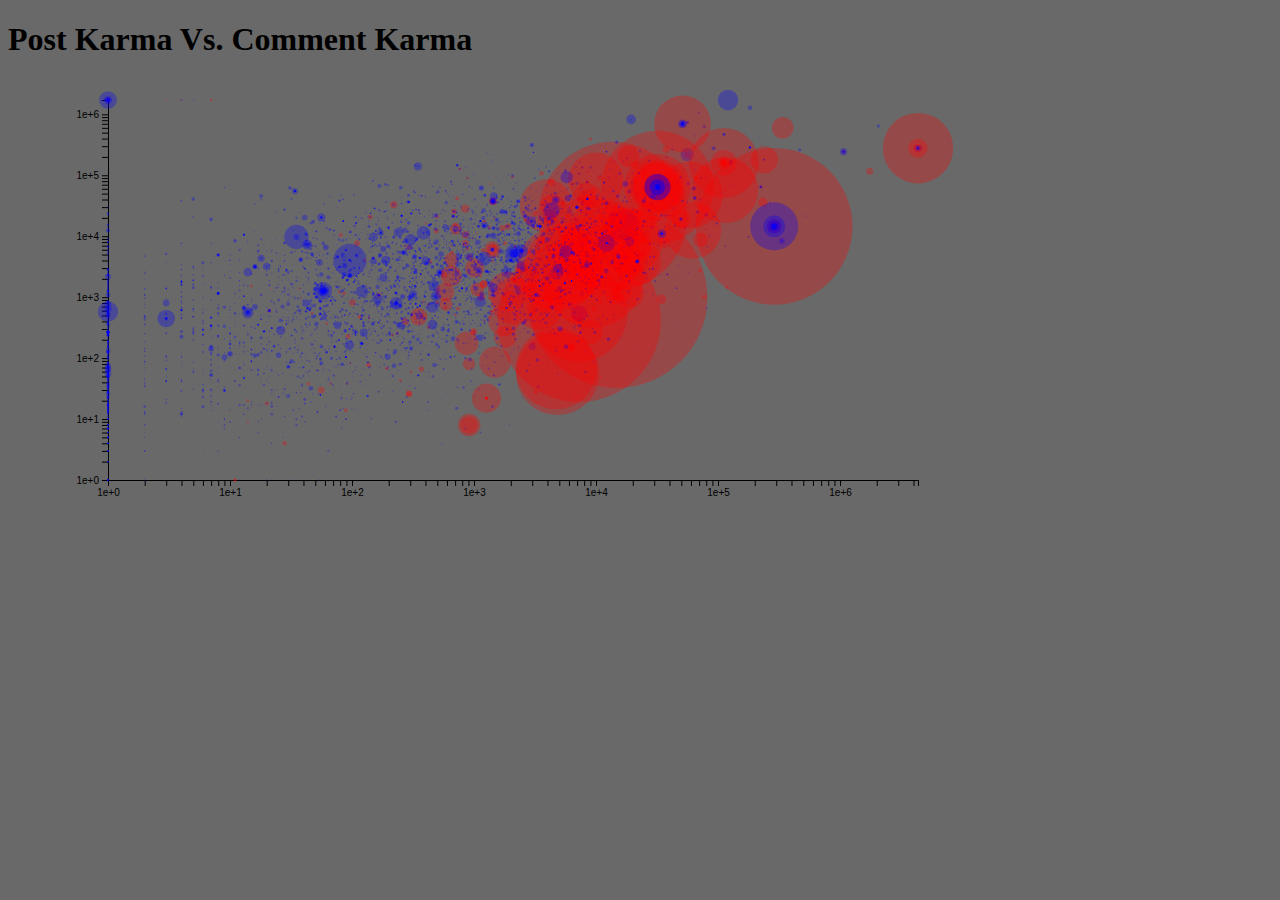
==== 4-21/index.html @ f40822e5 "testing" ====
<!DOCTYPE html>

<html lang="en">
    <head>
    	<meta charset="utf-8">
    	<title>4-21 practice</title>
    	<link rel="stylesheet" href="style.css">
    	<script type="text/javascript" src="d3/d3.js"></script>
    </head>

    <body>
        <h1>Post Karma Vs. Comment Karma</h1>

        <div id="chart-area"></div>

        <script type="text/javascript" src="script.js"></script>
    </body>
</html>
---- 4-21/style.css ----
body {
	background-color:dimgray;
}
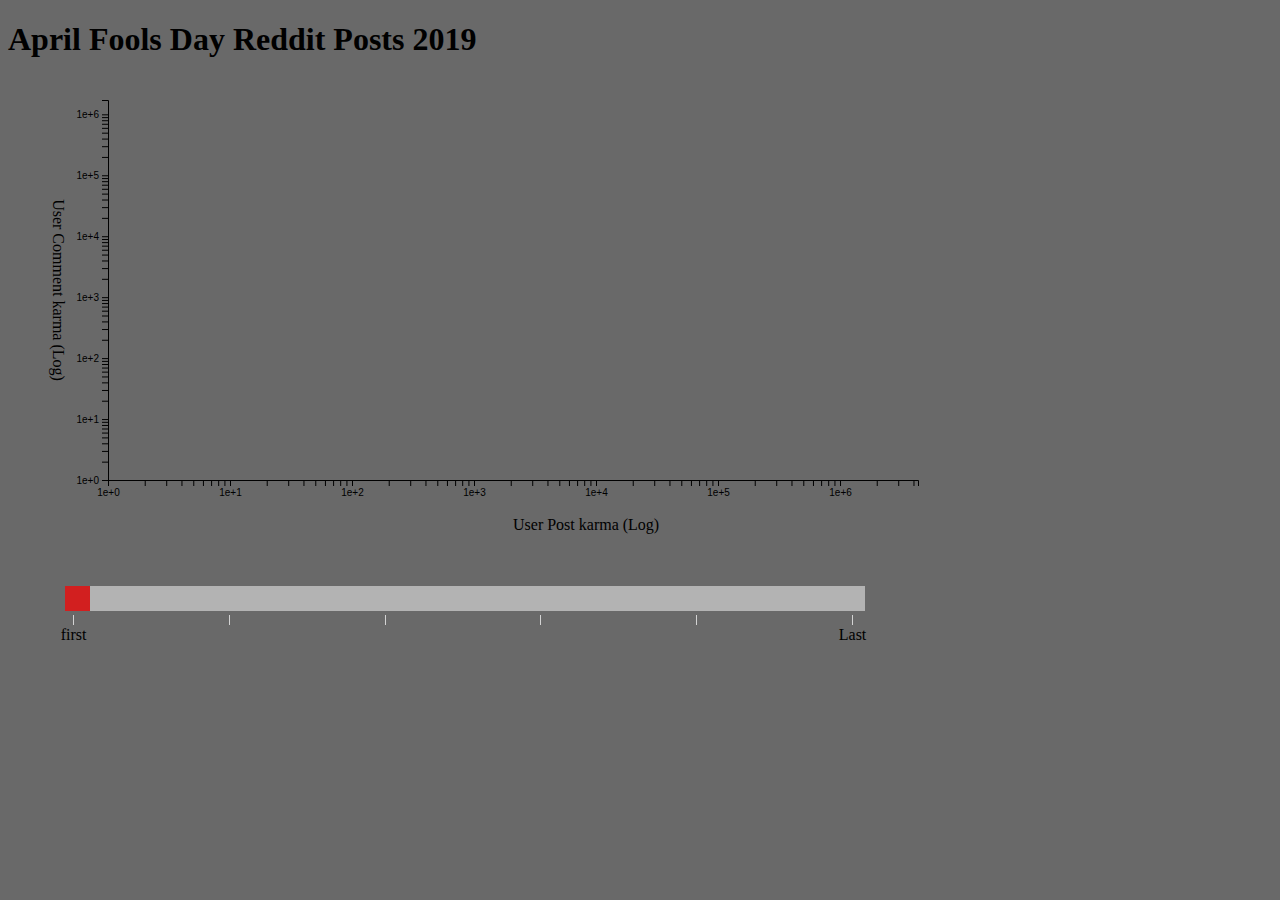
==== commit e501b101: "Add files via upload" ====
--- a/4-21/index.html
+++ b/4-21/index.html
@@ -9,10 +9,27 @@
     </head>
 
     <body>
-        <h1>Post Karma Vs. Comment Karma</h1>
+        <h1>April Fools Day Reddit Posts 2019</h1>
 
         <div id="chart-area"></div>
 
+
+      
+        <div id="outer" style="width:72%">
+        <div class="slidecontainer" id="inner" style="width: 800px; height: 100px;">
+        <input type="range" min="1" max="12883" value="1" class="slider" id="myRange">
+        <div class="sliderticks">
+        <p>first</p>
+        <p></p>
+        <p></p>
+        <p></p>
+        <p></p>
+        <p>Last</p>
+        </div>
+        </div>
+        </div>
+
         <script type="text/javascript" src="script.js"></script>
+
     </body>
 </html>--- a/4-21/style.css
+++ b/4-21/style.css
@@ -1,3 +1,65 @@
 body {
 	background-color:dimgray;
+}
+.y-label{
+	writing-mode: tb;
+}
+
+#inner {
+  width: 50%;
+  margin: 0 auto;
+}
+
+* {
+  box-sizing: border-box;
+}
+
+.slider {
+  -webkit-appearance: none;
+  appearance: none;
+  width: 100%;
+  height: 25px;
+  background: #D3D3D3;
+  outline: none;
+  opacity: 0.7;
+  -webkit-transition: .2s;
+  transition: opacity .2s;
+}
+
+.slider:hover {
+  opacity: 1;
+}
+
+.slider::-webkit-slider-thumb {
+  -webkit-appearance: none;
+  appearance: none;
+  width: 25px;
+  height: 25px;
+  background: #FF0000;
+  cursor: pointer;
+}
+
+.slider::-moz-range-thumb {
+  width: 25px;
+  height: 25px;
+  background: #FF0000;
+  cursor: pointer;
+}
+
+.sliderticks {
+  display: flex;
+  justify-content: space-between;
+  padding: 0 10px;
+}
+
+.sliderticks p {
+  /*position: relative;*/
+  display: flex;
+  justify-content: center;
+  text-align: center;
+  width: 1px;
+  background: #D3D3D3;
+  height: 10px;
+  line-height: 40px;
+  margin: 0 0 10px 0;
 }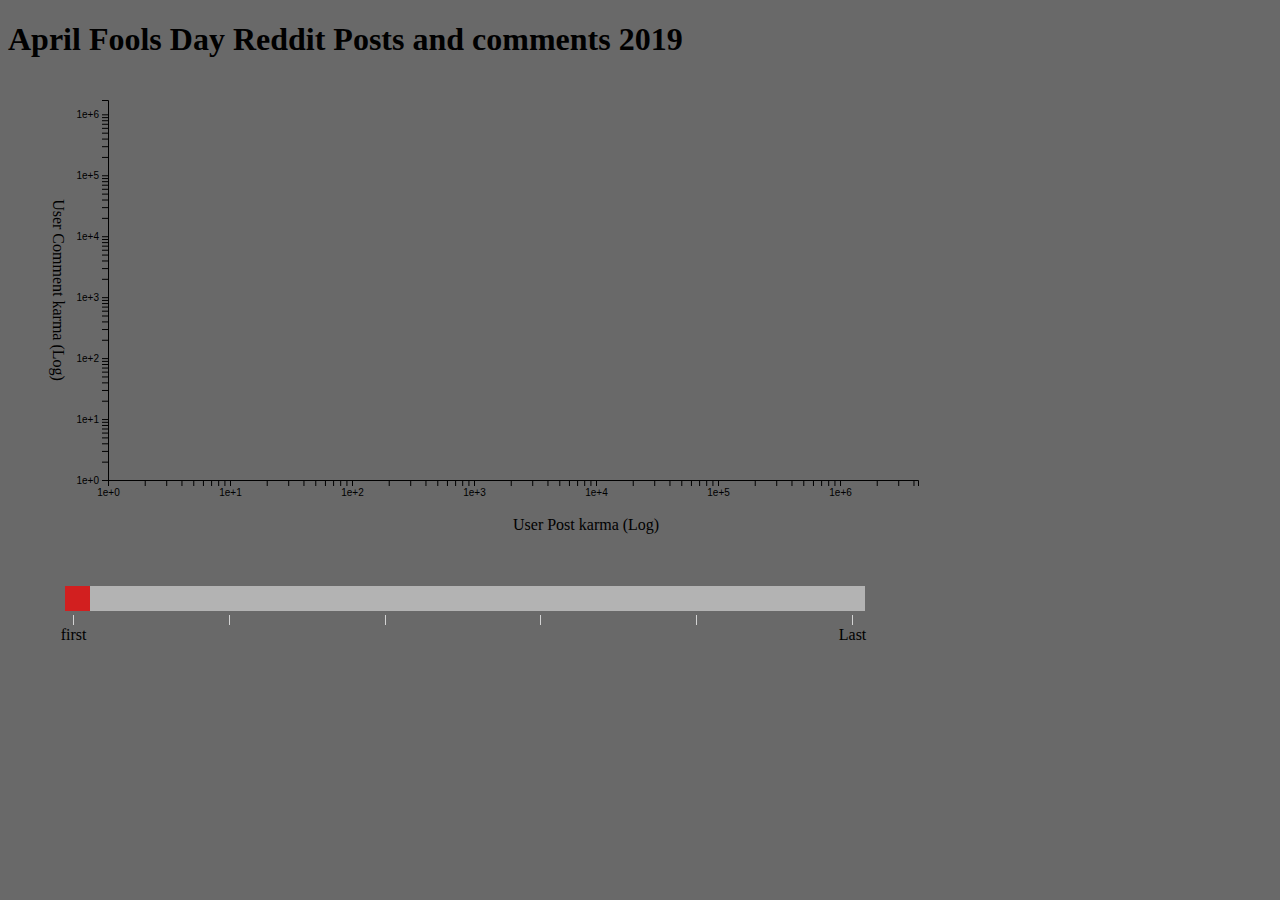
==== commit e4dcb521: "Add files via upload" ====
--- a/4-21/index.html
+++ b/4-21/index.html
@@ -9,7 +9,7 @@
     </head>
 
     <body>
-        <h1>April Fools Day Reddit Posts 2019</h1>
+        <h1>April Fools Day Reddit Posts and comments 2019</h1>
 
         <div id="chart-area"></div>
 
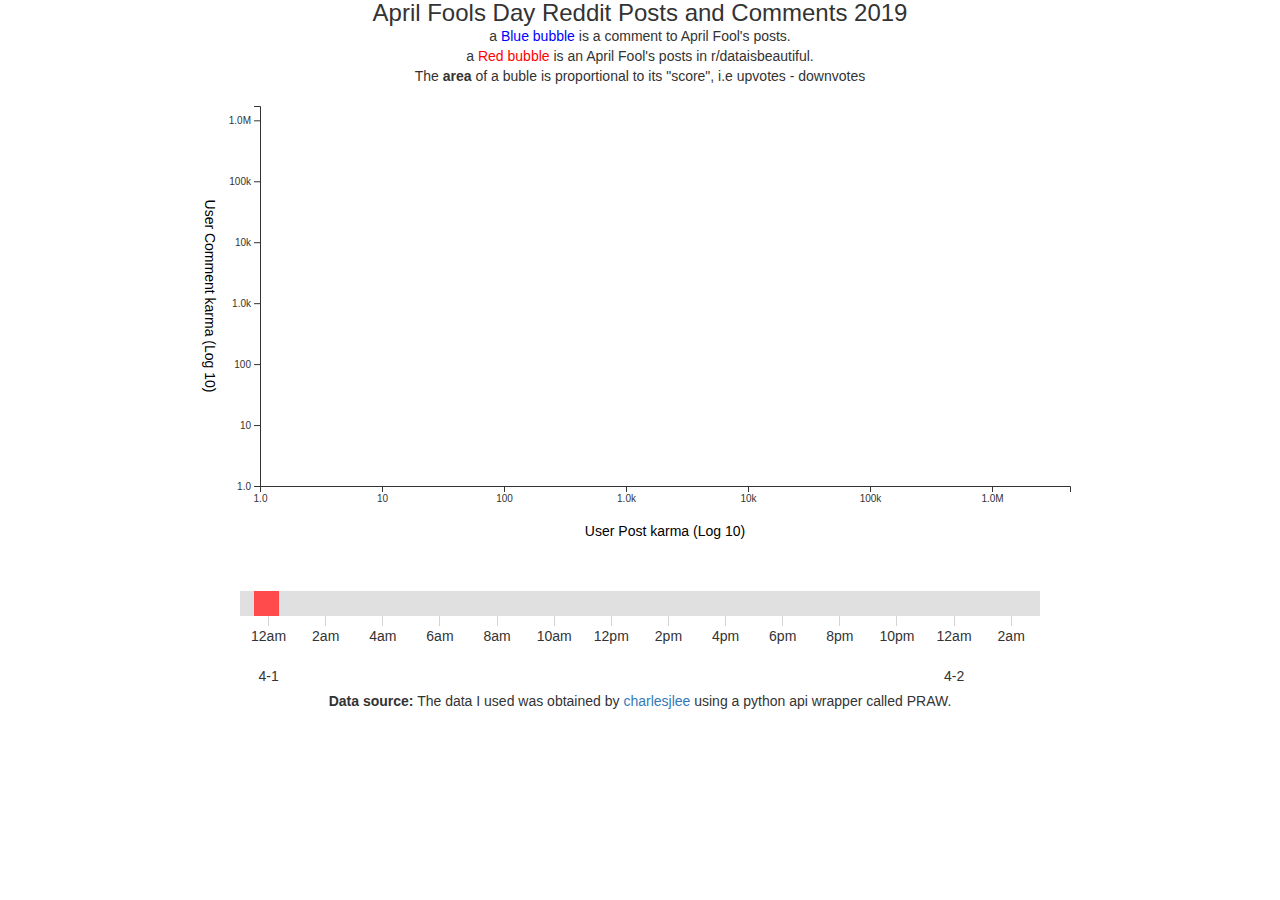
==== commit a9fdc33b: "test" ====
--- a/4-21/index.html
+++ b/4-21/index.html
@@ -3,13 +3,22 @@
 <html lang="en">
     <head>
     	<meta charset="utf-8">
+        <meta name="viewport" content="width=device-width, initial-scale=1">
     	<title>4-21 practice</title>
-    	<link rel="stylesheet" href="style.css">
+        <link rel="stylesheet" href="style.css">
+        <link rel="stylesheet" href="https://maxcdn.bootstrapcdn.com/bootstrap/3.4.0/css/bootstrap.min.css">
     	<script type="text/javascript" src="d3/d3.js"></script>
     </head>
 
     <body>
-        <h1>April Fools Day Reddit Posts and comments 2019</h1>
+        <h3>April Fools Day Reddit Posts and Comments 2019</h3>
+
+
+            <p> a <span style="color: blue">Blue bubble</span> is a comment to April Fool's posts.</p>
+            <p> a <span style="color: red">Red bubble</span> is an April Fool's posts in r/dataisbeautiful.</p>
+            <p> The <strong>area</strong> of a buble is proportional to its "score", i.e upvotes - downvotes</p>
+    
+        
 
         <div id="chart-area"></div>
 
@@ -17,17 +26,27 @@
       
         <div id="outer" style="width:72%">
         <div class="slidecontainer" id="inner" style="width: 800px; height: 100px;">
-        <input type="range" min="1" max="12883" value="1" class="slider" id="myRange">
+        <input type="range" min="-29" max="1600" value="0" class="slider" id="myRange">
         <div class="sliderticks">
-        <p>first</p>
-        <p></p>
-        <p></p>
-        <p></p>
-        <p></p>
-        <p>Last</p>
+        <p>12am 4-1</p>
+        <p>2am</p>
+        <p>4am</p>
+        <p>6am</p>
+        <p>8am</p>
+        <p>10am</p>
+        <p>12pm</p>
+        <p>2pm</p>
+        <p>4pm</p>
+        <p>6pm</p>
+        <p>8pm</p>
+        <p>10pm</p>
+        <p>12am 4-2</p>
+        <p>2am</p>
         </div>
         </div>
         </div>
+
+        <p><strong>Data source:</strong> The data I used was obtained by <a href="https://github.com/charlesjlee/data-viz/tree/master/altair/20190407%20-%20Reddit%2C%20April%20Fool's">charlesjlee</a> using a python api wrapper called PRAW.
 
         <script type="text/javascript" src="script.js"></script>
 
--- a/4-21/style.css
+++ b/4-21/style.css
@@ -1,6 +1,15 @@
 body {
 	background-color:dimgray;
 }
+
+.axis path,
+.axis line {
+  fill: none;
+  stroke: #000;
+  shape-rendering: crispEdges;
+}
+
+
 .y-label{
 	writing-mode: tb;
 }
@@ -12,6 +21,12 @@
 
 * {
   box-sizing: border-box;
+}
+
+*
+{
+text-align: center !important;
+margin: auto !important;
 }
 
 .slider {
@@ -49,7 +64,7 @@
 .sliderticks {
   display: flex;
   justify-content: space-between;
-  padding: 0 10px;
+  padding: 0 0px;
 }
 
 .sliderticks p {
@@ -61,5 +76,5 @@
   background: #D3D3D3;
   height: 10px;
   line-height: 40px;
-  margin: 0 0 10px 0;
+  margin: 0 0 0px 0;
 }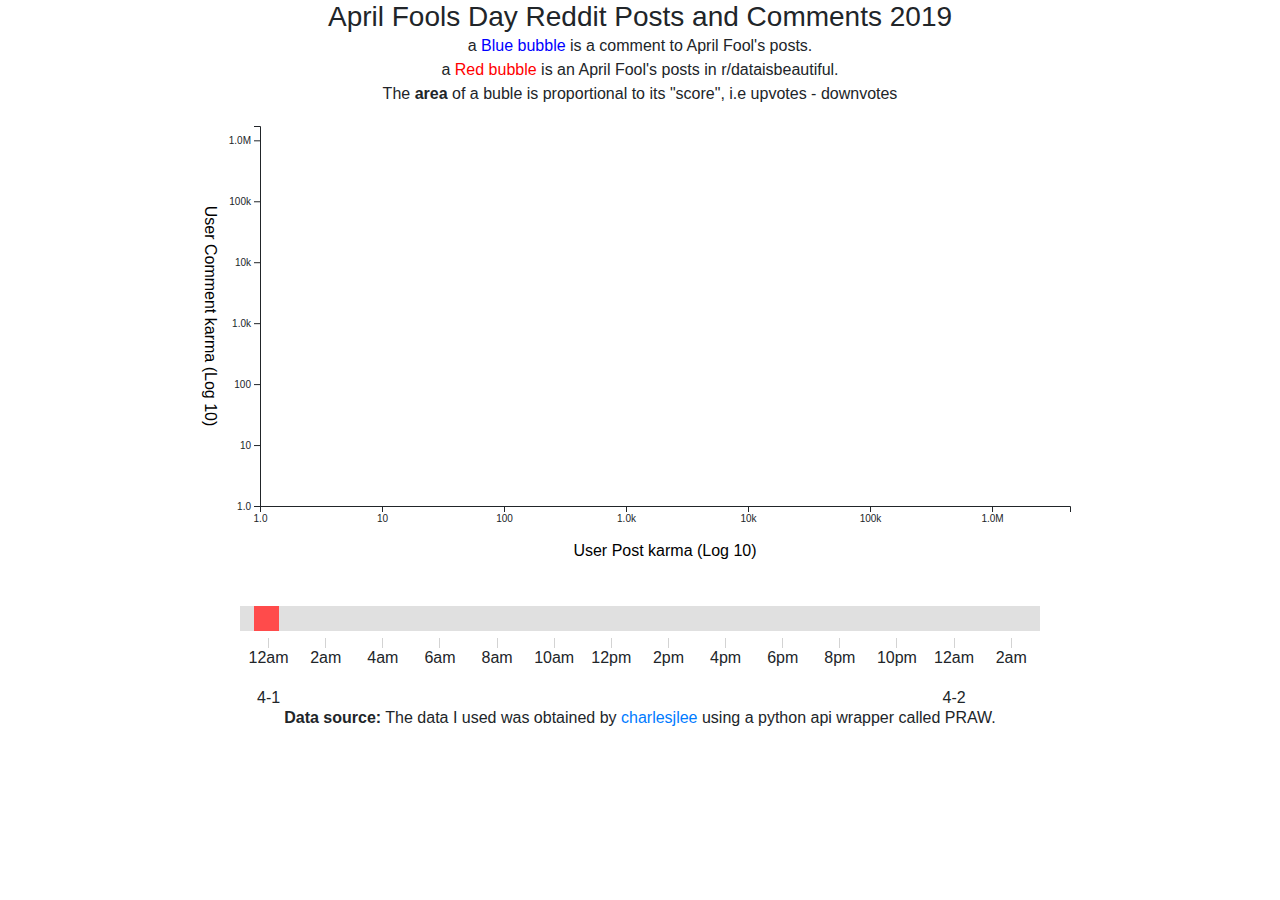
==== commit 2e331d81: "Update index.html" ====
--- a/4-21/index.html
+++ b/4-21/index.html
@@ -6,7 +6,7 @@
         <meta name="viewport" content="width=device-width, initial-scale=1">
     	<title>4-21 practice</title>
         <link rel="stylesheet" href="style.css">
-        <link rel="stylesheet" href="https://maxcdn.bootstrapcdn.com/bootstrap/3.4.0/css/bootstrap.min.css">
+        <link rel="stylesheet" href="bootstrap.min.css">
     	<script type="text/javascript" src="d3/d3.js"></script>
     </head>
 
@@ -51,4 +51,4 @@
         <script type="text/javascript" src="script.js"></script>
 
     </body>
-</html>+</html>
